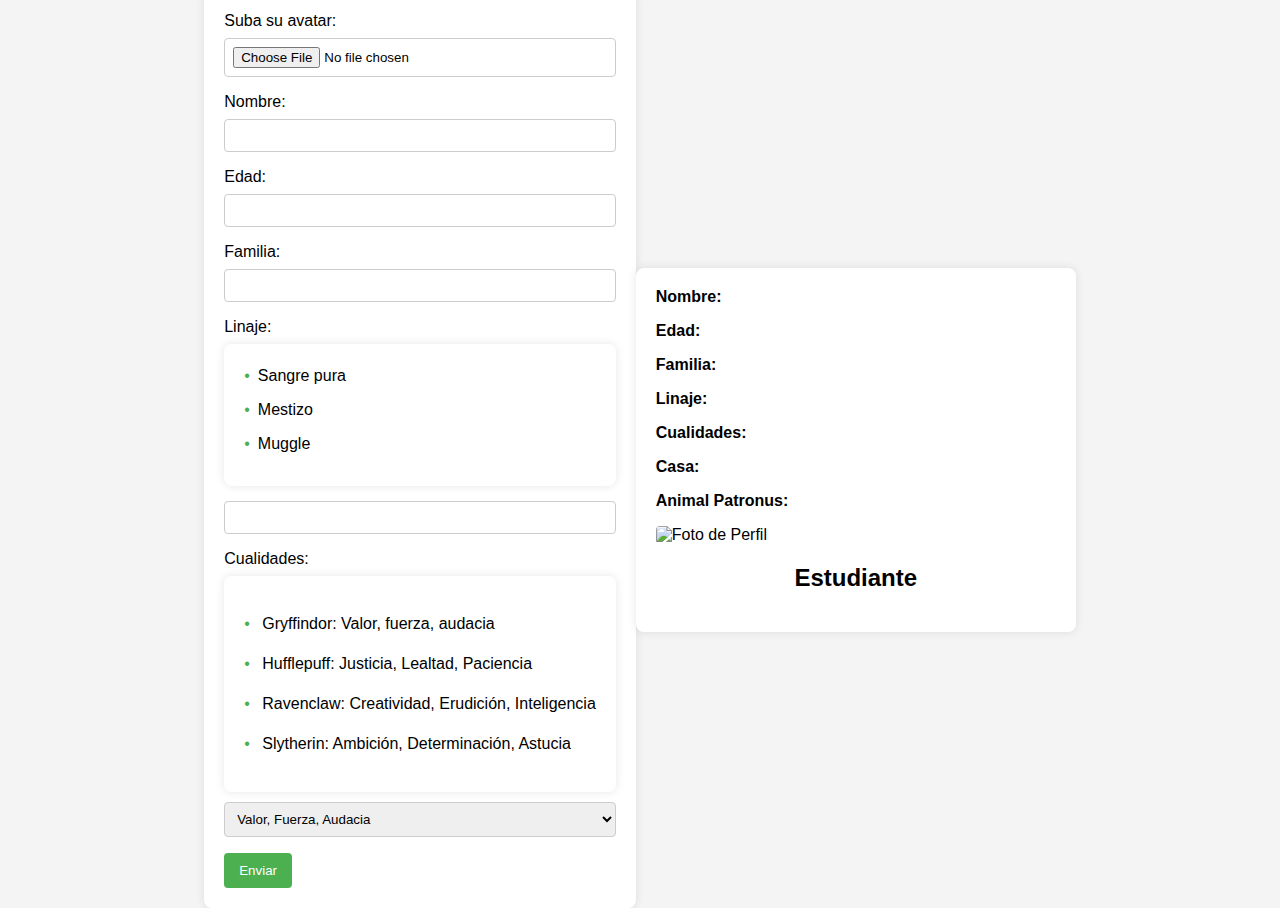
==== Practices/hogwarts/index.html @ 1d8df57f "Hogwarts formulario terminado" ====
<!DOCTYPE html>
<html lang="en">
<head>
    <meta charset="UTF-8">
    <meta name="viewport" content="width=device-width, initial-scale=1.0">
    <link rel="stylesheet" href="style.css">
    <script src="script.js"></script>
    <title>Hogwarts</title>
</head>
<body>

    <form id="formInit">
        <label for="fotoPerfil">Suba su avatar:</label>
        <input type="file" id="fotoPerfil" name="fotoPerfil" accept="image/*">

        <label for="nombre">Nombre:</label>
        <input type="text" id="nombre" name="nombre" required>
    
        <label for="edad">Edad:</label>
        <input type="number" id="edad" name="edad" required>
    
        <label for="familia">Familia:</label>
        <input type="text" id="familia" name="familia" required>
    
        <label for="linaje">Linaje:</label>

        <div id="showTiposLinajes">
            <p>Sangre pura</p>
            <p>Mestizo</p>
            <p>Muggle</p>
        </div>

        <input type="text" id="linaje" name="linaje" required>


        <label for="cualidades">Cualidades:</label>
        <div id="cualidadesInfo"> 
            <p>
                Gryffindor: Valor, fuerza, audacia
            </p>
            <p>
                Hufflepuff: Justicia, Lealtad, Paciencia
            </p>
            <p>
                Ravenclaw: Creatividad, Erudición, Inteligencia
            </p>
            <p>
                Slytherin: Ambición, Determinación, Astucia
            </p>
        </div>

        <select id="cualidades" name="cualidades" required>
          <option value="Valor, Fuerza, Audacia">Valor, Fuerza, Audacia</option>
          <option value="Justicia, Lealtad, Paciencia">Justicia, Lealtad, Paciencia</option>
          <option value="Creatividad, Erudición, Inteligencia">Creatividad, Erudición, Inteligencia</option>
          <option value="Ambición, Determinación, Astucia">Ambición, Determinación, Astucia</option>
        </select>
    
        <button type="submit" id="btnSend">Enviar</button>
    </form>

    <div id="datosEstudiante">
        <label for="nombre">Nombre:</label>
        <p id="inforNombre"></p>

        <label for="edad">Edad:</label>
        <p id="inforEdad"></p>

        <label for="familia">Familia:</label>
        <p id="inforFamilia"></p>

        <label for="linaje">Linaje:</label>
        <p id="inforLinaje"></p>

        <label for="cualidades">Cualidades:</label>
        <p id="inforCualidades"></p>

        <label for="casa">Casa:</label>
        <p id="inforCasa"></p>

        <label for="animalPatronus">Animal Patronus:</label>
        <p id="inforAnimalPatronus"></p>

        <img id="inforFotoPerfil" src='' alt="Foto de Perfil">
        <h2 style="text-align: center;">Estudiante</h2>
    </div>
</body>
</html>
---- Practices/hogwarts/style.css ----
body 
{
    font-family: Arial, sans-serif;
    background-color: #f4f4f4;
    margin: 0;
    padding: 0;
    display: flex;
    justify-content: center;
    align-items: center;
    height: 100vh;
}

form 
{
    background-color: #fff;
    padding: 20px;
    border-radius: 8px;
    box-shadow: 0 0 10px rgba(0, 0, 0, 0.1);
    /*margin-top: 300px;*/
}

label 
{
    display: block;
    margin-bottom: 8px;
}

input, select 
{
    width: 100%;
    padding: 8px;
    margin-bottom: 16px;
    box-sizing: border-box;
    border: 1px solid #ccc;
    border-radius: 4px;
}

button 
{
    background-color: #4caf50;
    color: #fff;
    padding: 10px 15px;
    border: none;
    border-radius: 4px;
    cursor: pointer;
}

button:hover 
{
    background-color: #45a049;
}


#cualidadesInfo, #showTiposLinajes 
{
    background-color: #fff;
    padding: 20px;
    border-radius: 8px;
    box-shadow: 0 0 10px rgba(0, 0, 0, 0.1);
    text-align: left;
}

#showTiposLinajes
{
    margin-bottom: 15px;
}

#cualidadesInfo, #showTiposLinajes p 
{
    margin: 0;
    margin-bottom: 10px;
    line-height: 1.5;
}

#showTiposLinajes p:before 
{
    content: "\2022"; /* Agrega un marcador de viñeta antes de cada párrafo */
    color: #4caf50; /* Cambia el color de la viñeta */
    margin-right: 8px;
}

#cualidadesInfo p:before 
{
    content: "\2022"; /* Agrega un marcador de viñeta antes de cada párrafo */
    color: #4caf50; /* Cambia el color de la viñeta */
    margin-right: 8px;
}

#datosEstudiante 
{
    background-color: #fff;
    padding: 20px;
    border-radius: 8px;
    box-shadow: 0 0 10px rgba(0, 0, 0, 0.1);
    text-align: left;
    max-width: 400px;
    width: 100%;
}
  
#datosEstudiante label 
{
    font-weight: bold;
    display: block;
    margin-bottom: 8px;
}

#datosEstudiante p 
{
    margin: 0;
    margin-bottom: 16px;
}

#datosEstudiante img 
{
    max-width: 220px;
    height: auto;
    border-radius: 4px;
    margin: 0 auto;
}
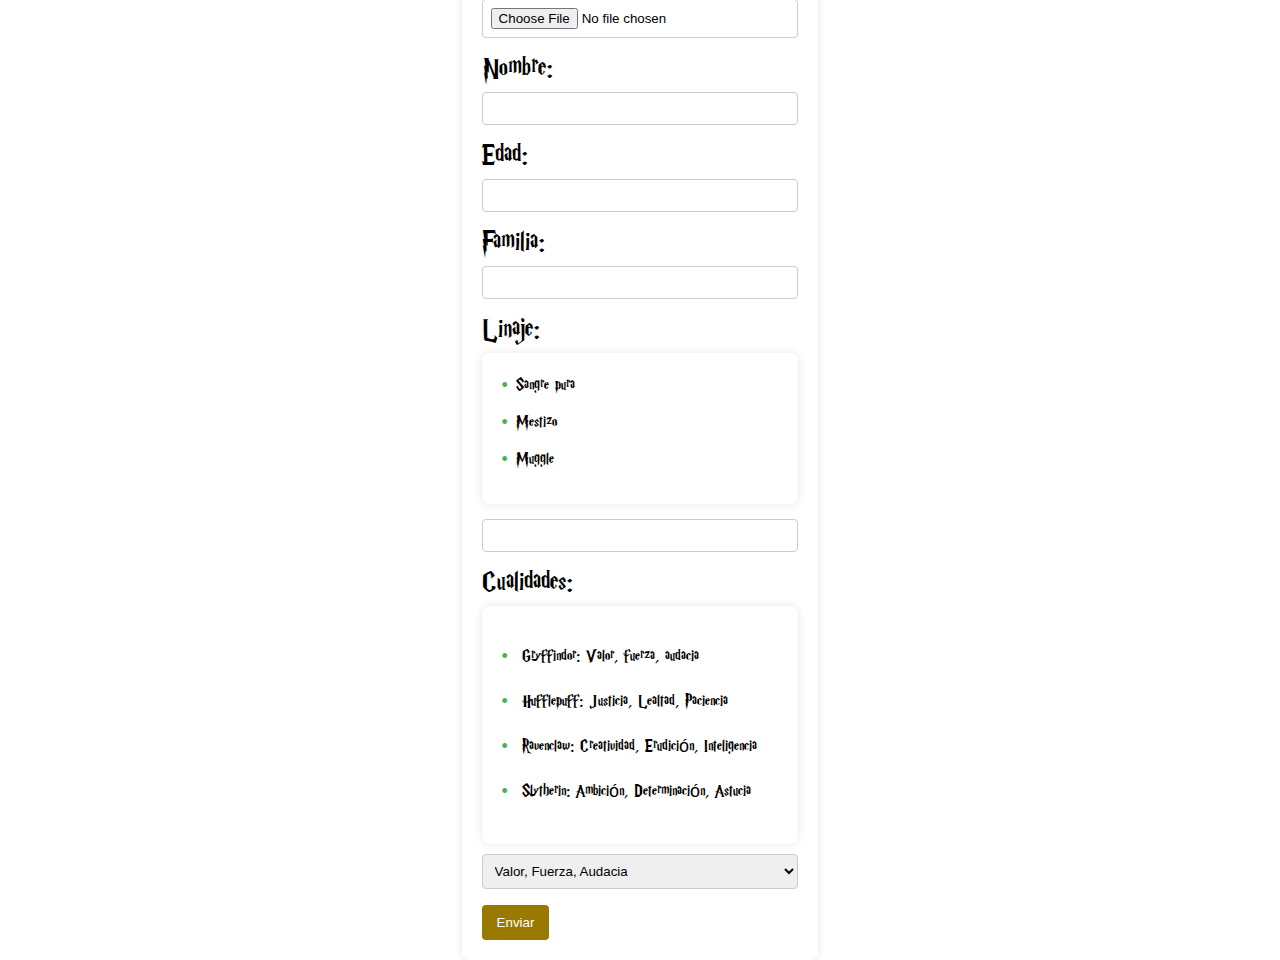
==== commit 64c0395c: "Hogwarts Full Completed" ====
--- a/Practices/hogwarts/index.html
+++ b/Practices/hogwarts/index.html
@@ -74,15 +74,68 @@
 
         <label for="cualidades">Cualidades:</label>
         <p id="inforCualidades"></p>
+        
+        <img id="inforFotoPerfil" src='' alt="Foto de Perfil">
+        <h2 style="text-align: center;">Estudiante</h2>
 
+        <button id="cena">
+            IR A LA CENA!!!
+        </button>
+
+    </div>
+
+    <div id="datosEstudiante1">
+        <label for="nombre">Nombre:</label>
+        <p id="inforNombre1"></p>
+
+        <label for="edad">Edad:</label>
+        <p id="inforEdad1"></p>
+
+        <label for="familia">Familia:</label>
+        <p id="inforFamilia1"></p>
+
+        <label for="linaje">Linaje:</label>
+        <p id="inforLinaje1"></p>
+
+        <label for="cualidades">Cualidades:</label>
+        <p id="inforCualidades1"></p>
+        
         <label for="casa">Casa:</label>
-        <p id="inforCasa"></p>
+        <p id="inforCasa1"></p>
+        
+        <img id="inforFotoPerfil1" src='' alt="Foto de Perfil">
+        <h2 style="text-align: center;">Estudiante</h2>
+
+        <button id="defensaArtesOscuras">
+            IR A TU CLASE DE DEFENSA CONTRA LAS ARTES OSCURAS!!!
+        </button>
+    </div>
+
+    <div id="datosEstudiante2">
+        <label for="nombre">Nombre:</label>
+        <p id="inforNombre2"></p>
+
+        <label for="edad">Edad:</label>
+        <p id="inforEdad2"></p>
+
+        <label for="familia">Familia:</label>
+        <p id="inforFamilia2"></p>
+
+        <label for="linaje">Linaje:</label>
+        <p id="inforLinaje2"></p>
+
+        <label for="cualidades">Cualidades:</label>
+        <p id="inforCualidades2"></p>
+        
+        <label for="casa">Casa:</label>
+        <p id="inforCasa2"></p>
 
         <label for="animalPatronus">Animal Patronus:</label>
-        <p id="inforAnimalPatronus"></p>
+        <p id="inforAnimalPatronus2"></p> 
 
-        <img id="inforFotoPerfil" src='' alt="Foto de Perfil">
+        <img id="inforFotoPerfil2" src='' alt="Foto de Perfil">
         <h2 style="text-align: center;">Estudiante</h2>
+
     </div>
 </body>
 </html>--- a/Practices/hogwarts/style.css
+++ b/Practices/hogwarts/style.css
@@ -1,7 +1,14 @@
+@font-face 
+{
+    font-family: 'HARRYP__';
+    src: url('harry_p/HARRYP__.TTF') format('truetype');
+    font-weight: normal;
+    font-style: normal;
+}
 
 body 
 {
-    font-family: Arial, sans-serif;
+    font-family: HARRYP__, sans-serif;
     background-color: #f4f4f4;
     margin: 0;
     padding: 0;
@@ -9,6 +16,8 @@
     justify-content: center;
     align-items: center;
     height: 100vh;
+    background: url('https://i.pinimg.com/originals/46/76/a2/4676a2996ac266d45b82a594655d1ad5.jpg') center/cover no-repeat;
+    background-size: cover;
 }
 
 form 
@@ -17,13 +26,13 @@
     padding: 20px;
     border-radius: 8px;
     box-shadow: 0 0 10px rgba(0, 0, 0, 0.1);
-    /*margin-top: 300px;*/
 }
 
 label 
 {
     display: block;
     margin-bottom: 8px;
+    font-size: 30px;
 }
 
 input, select 
@@ -38,7 +47,7 @@
 
 button 
 {
-    background-color: #4caf50;
+    background-color: #9a7900;
     color: #fff;
     padding: 10px 15px;
     border: none;
@@ -48,7 +57,7 @@
 
 button:hover 
 {
-    background-color: #45a049;
+    background-color: #474100;
 }
 
 
@@ -59,6 +68,7 @@
     border-radius: 8px;
     box-shadow: 0 0 10px rgba(0, 0, 0, 0.1);
     text-align: left;
+    font-size: 18px;
 }
 
 #showTiposLinajes
@@ -87,7 +97,9 @@
     margin-right: 8px;
 }
 
-#datosEstudiante 
+#datosEstudiante,
+#datosEstudiante1,
+#datosEstudiante2
 {
     background-color: #fff;
     padding: 20px;
@@ -103,18 +115,26 @@
     font-weight: bold;
     display: block;
     margin-bottom: 8px;
+
 }
 
-#datosEstudiante p 
+#datosEstudiante p,
+#datosEstudiante1 p,
+#datosEstudiante2 p 
 {
+    font-family: sans-serif;
     margin: 0;
     margin-bottom: 16px;
+    font-size: 20px;
 }
 
-#datosEstudiante img 
+#datosEstudiante img, 
+#datosEstudiante1 img,
+#datosEstudiante2 img
 {
     max-width: 220px;
     height: auto;
-    border-radius: 4px;
+    border-radius: 15px;
     margin: 0 auto;
 }
+
